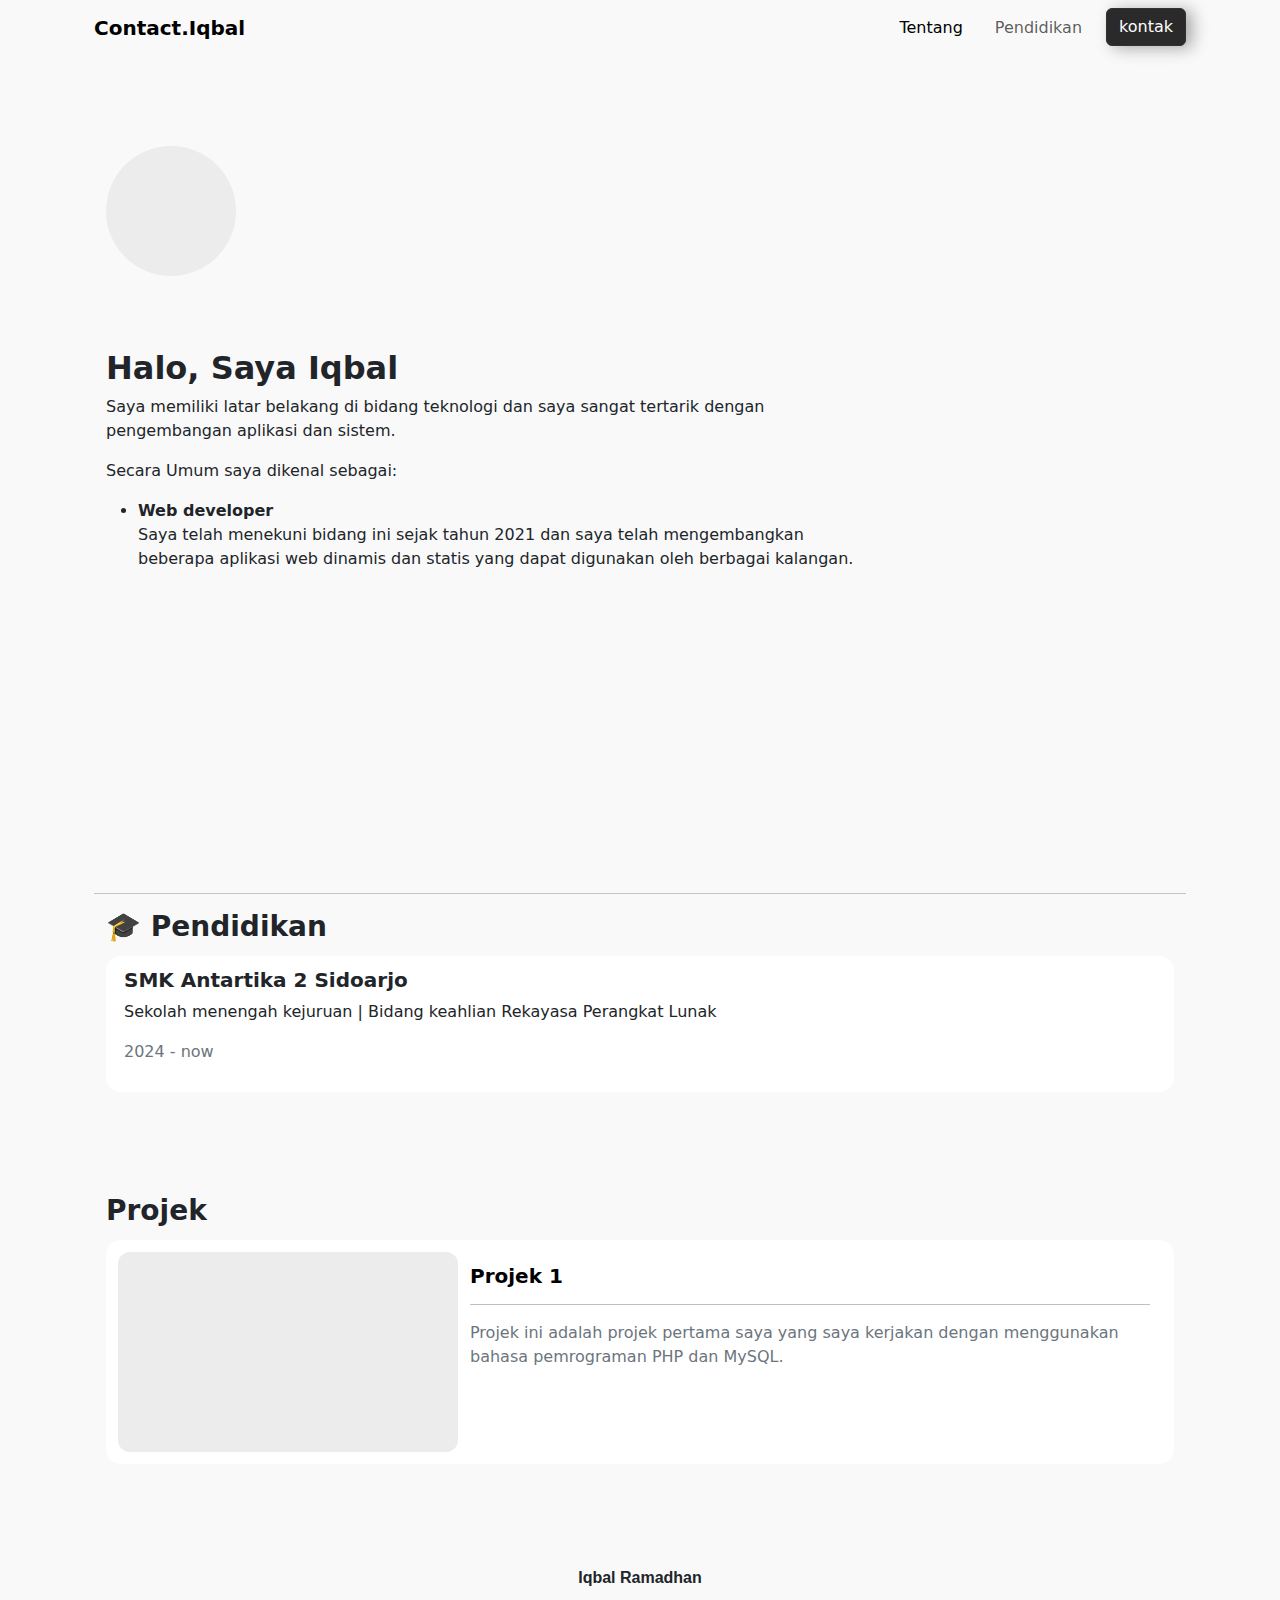
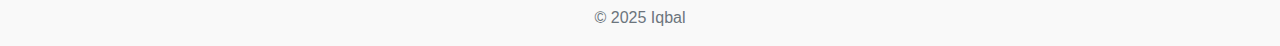
==== index.html @ 74a32083 "initial commit" ====
<!DOCTYPE html>
<html lang="en">

<head>
  <meta charset="UTF-8" />
  <meta name="viewport" content="width=device-width, initial-scale=1.0" />
  <title>Portofolio</title>
  <link rel="icon" href="favicon.ico" />
  <link rel="stylesheet" href="./style/style.css">
  <link rel="stylesheet" href="./style/style2.css">
  <link rel="preconnect" href="https://fonts.googleapis.com">
  <link rel="preconnect" href="https://fonts.gstatic.com" crossorigin>
  <link rel="stylesheet" href="https://cdn.jsdelivr.net/npm/bootstrap-icons@1.11.3/font/bootstrap-icons.min.css">
  <link
    href="https://fonts.googleapis.com/css2?family=Inter:ital,opsz,wght@0,14..32,100..900;1,14..32,100..900&family=Open+Sans:ital,wght@0,300..800;1,300..800&family=Roboto+Condensed:ital,wght@0,100..900;1,100..900&display=swap"
    rel="stylesheet">
  <link href="https://cdn.jsdelivr.net/npm/bootstrap@5.3.3/dist/css/bootstrap.min.css" rel="stylesheet"
    integrity="sha384-QWTKZyjpPEjISv5WaRU9OFeRpok6YctnYmDr5pNlyT2bRjXh0JMhjY6hW+ALEwIH" crossorigin="anonymous" />
</head>

<body>
  <div class="wrapper">
    <div class="container-fluid">
      <div class="container">

        <!-- header navigation bar -->

        <nav class="navbar navbar-expand-lg">
          <div class="container-fluid">
            <a class="navbar-brand" href=""><b>Contact.Iqbal</b></a>
            <button class="navbar-toggler" type="button" data-bs-toggle="collapse" data-bs-target="#navbarNavDropdown"
              aria-controls="navbarNavDropdown" aria-expanded="false" aria-label="Toggle navigation">
              <span class="navbar-toggler-icon"></span>
            </button>
            <div class="collapse navbar-collapse" id="navbarNavDropdown">
              <ul class="navbar-nav ms-auto gap-3">
                <li class="nav-item">
                  <a class="nav-link active" aria-current="page" href="#">Tentang</a>
                </li>
                <li class="nav-item">
                  <a class="nav-link" href="#pendidikan">Pendidikan</a>
                </li>
                <li class="nav-item">
                  <a class="btn btn-primary contact-btn" href="kontak.html">kontak</a>
                </li>
              </ul>
            </div>
          </div>
        </nav>

        <!-- body -->

        <div class="container-fluid">
          <div class="gapper-10"></div>
          <div class="container">
            <div class="image-profile"></div>
          </div>
          <div class="container text-content gap-2">
            <h3 class="text text-secondary"><i class="fa-solid fa-code"></i></h3>
            <div class="gapper-5"></div>
            <h2><b> Halo, Saya Iqbal</b></h2>
            <p>Saya memiliki latar belakang di bidang teknologi dan saya sangat tertarik dengan pengembangan aplikasi
              dan sistem.</p>
            <p>Secara Umum saya dikenal sebagai:</p>
            <ul>
              <li><b>Web developer</b>
                <p>Saya telah menekuni bidang ini sejak tahun 2021 dan saya telah mengembangkan beberapa aplikasi web
                  dinamis dan statis yang dapat digunakan oleh berbagai kalangan.</p>
              </li>
            </ul>
          </div>
          <div class="gapper-30"></div>
          <hr>
          <div class="container">
            <h3 id="pendidikan"><b>🎓 Pendidikan</b></h3>
            <div class="card-item">
              <h5><b>SMK Antartika 2 Sidoarjo</b></h5>
              <p>Sekolah menengah kejuruan | Bidang keahlian Rekayasa Perangkat Lunak</p>
              <p class="text text-secondary">2024 - now</p>
            </div>
          </div>
          <div class="gapper-10"></div>
          <div class="container project-container">
            <h3><b>Projek</b></h3>

            <a href="">
              <div class="card-project">

                <div class="image-project">
                  <img src="" alt="">
                </div>

                <div class="content-project">
                  <h5><b>Projek 1</b></h5>
                  <hr>
                  <p class="text text-secondary">Projek ini adalah projek pertama saya yang saya kerjakan dengan
                    menggunakan bahasa pemrograman PHP dan MySQL.</p>
                </div>

              </div>
            </a>

          </div>
        </div>
      </div>
    </div>

    <!-- footer -->

    <footer>
      <div class="gapper-10"></div>
      <div class="container">
        <p class="text-center"><b>Iqbal Ramadhan</b></p>
        <p class="text-center text-secondary">&copy; 2025 Iqbal</p>
        <div class="d-flex social-media-container gap-3 justify-content-center">
          <a href="https://www.linkedin.com/in/contact-iqbal/"><i class="fa-brands fa-linkedin-in"></i></a>
          <a href="https://github.com/contact-iqbal"><i class="fa-brands fa-github"></i></a>
          <a href="mailto:farisikbal304@gmail.com"><i class="fa-solid fa-envelope"></i></a>
        </div>
      </div>
    </footer>
  </div>


  <script src="https://kit.fontawesome.com/e1288edb06.js" crossorigin="anonymous"></script>
  <script src="https://cdn.jsdelivr.net/npm/bootstrap@5.3.3/dist/js/bootstrap.bundle.min.js"
    integrity="sha384-YvpcrYf0tY3lHB60NNkmXc5s9fDVZLESaAA55NDzOxhy9GkcIdslK1eN7N6jIeHz"
    crossorigin="anonymous"></script>
  <script type="text/javascript" src="https://cdn.weglot.com/weglot.min.js"></script>
</body>

</html>
---- style/style.css ----
body {
    margin: 0;
    font-family: "Inter", sans-serif;
}

.wrapper {
    background-color: #f9f9f9;
}

html {
    scroll-behavior: smooth;
    background-color: #f9f9f9;
}

.image-profile {
    width: 130px;
    height: 130px;
    border-radius: 50%;
    background-color: rgb(236, 236, 236);
}

.text-content {
    padding: 20px;
}

.text-content p {
    max-width: 720px;
}

.contact-btn {
    box-shadow: rgba(74, 74, 74, 0.48) 6px 2px 16px 0px, rgba(255, 255, 255, 0.8) -6px -2px 16px 0px;
}

.card-item {
    padding: 12px 18px 12px 18px;
    margin: 12px 0 12px 0;
    border-radius: 15px;
    background-color: white;
    box-shadow: none;
    transition: all 0.2s;
}

.project-container > a {
    text-decoration: none !important;
    color: black;
}

.card-project {
    width: 100%;
    display: flex;
    border-radius: 15px;
    height: fit-content;
    max-height: 340px;
    background-color: white;
    margin: 12px 0 12px 0;
    padding: 12px;
}

.image-project {
    width: 100%;
    border-radius: 12px;
    max-width: 340px;
    height: 200px;
    background-color: rgb(236, 236, 236);
}

.content-project {
    padding: 12px;
}

.social-media-container a {
    color: black;
}

@media (max-width: 768px) {
    .card-project {
        display: block !important;
        max-height: none;
    }

    .image-project {
        max-width: none;
    }
}
---- style/style2.css ----
.btn-primary{
    --bs-btn-color: #fff;
    --bs-btn-bg: #2a2a2a !important;
    --bs-btn-border-color: #313131 !important;
    --bs-btn-hover-color: #eaeaea !important;
    --bs-btn-hover-bg: #363636 !important;
    --bs-btn-hover-border-color: #0b0b0b !important;
    --bs-btn-focus-shadow-rgb: 49, 132, 253;
    --bs-btn-active-color: #fff;
    --bs-btn-active-bg: #080808 !important;
    --bs-btn-active-border-color: #262626;
    --bs-btn-active-shadow: inset 0 3px 5px rgba(0, 0, 0, 0.125);
    --bs-btn-disabled-color: #fff;
    --bs-btn-disabled-bg: #202020;
    --bs-btn-disabled-border-color: #363636;
}

.gapper-10 {
    width: 100%;
    height: 10vh;
}

.gapper-5 {
    height: 5vh;
}
.gapper-20 {
    height: 20vh;
}
.gapper-30 {
    height: 30vh;
}

footer {
    font-family: Arial, Helvetica, sans-serif;
}
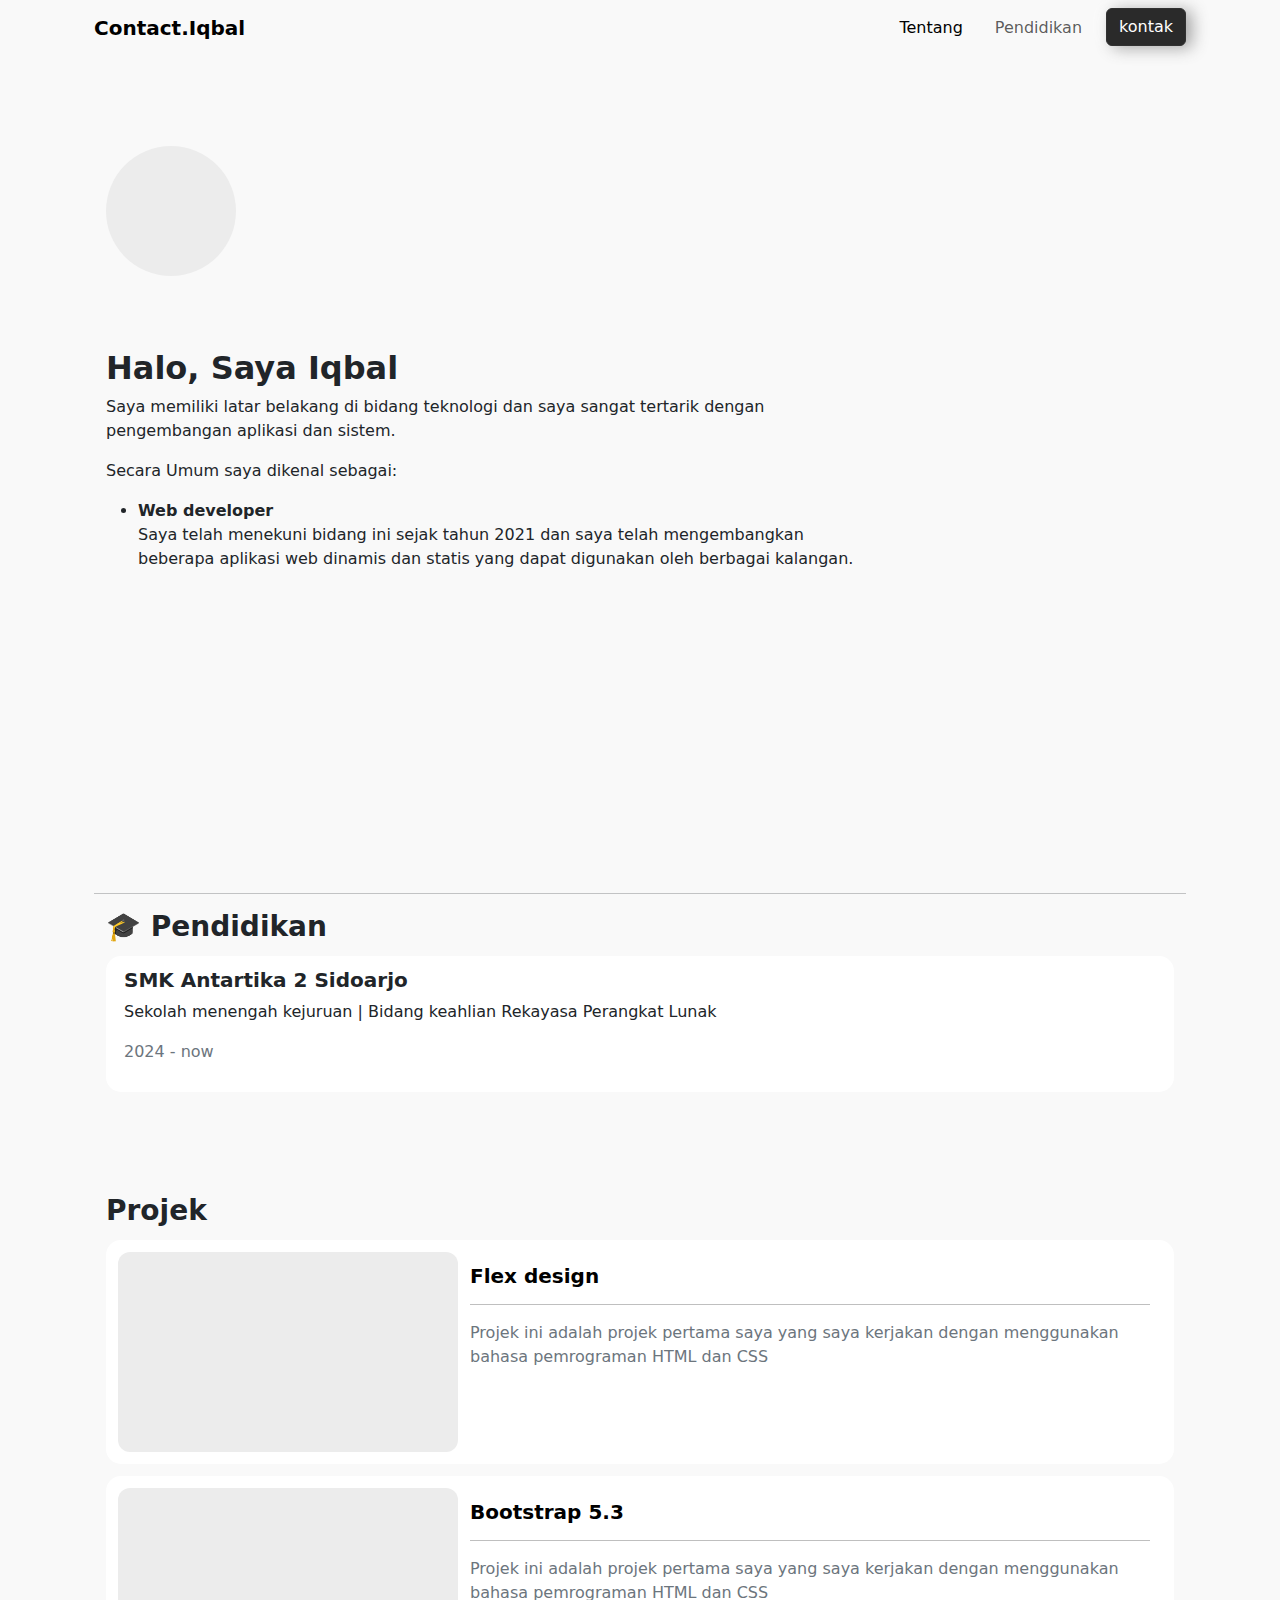
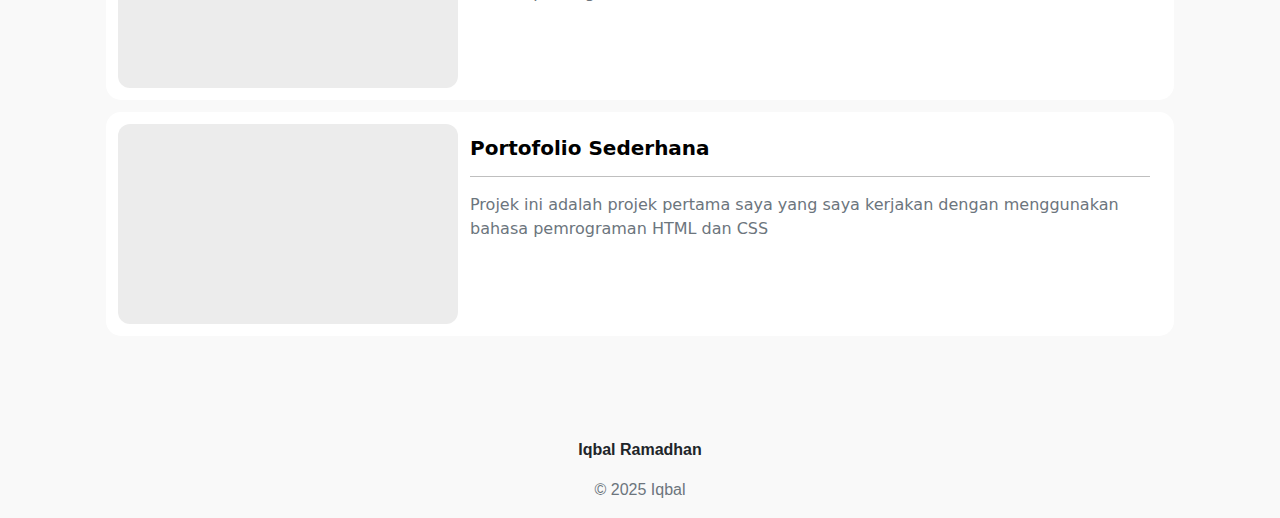
==== commit e4244ea5: "Update index.html" ====
--- a/index.html
+++ b/index.html
@@ -4,7 +4,7 @@
 <head>
   <meta charset="UTF-8" />
   <meta name="viewport" content="width=device-width, initial-scale=1.0" />
-  <title>Portofolio</title>
+  <title>contact.iqbal</title>
   <link rel="icon" href="favicon.ico" />
   <link rel="stylesheet" href="./style/style.css">
   <link rel="stylesheet" href="./style/style2.css">
@@ -91,10 +91,42 @@
                 </div>
 
                 <div class="content-project">
-                  <h5><b>Projek 1</b></h5>
+                  <h5><b>Flex design</b></h5>
                   <hr>
                   <p class="text text-secondary">Projek ini adalah projek pertama saya yang saya kerjakan dengan
-                    menggunakan bahasa pemrograman PHP dan MySQL.</p>
+                    menggunakan bahasa pemrograman HTML dan CSS</p>
+                </div>
+
+              </div>
+            </a>
+            <a href="">
+              <div class="card-project">
+
+                <div class="image-project">
+                  <img src="" alt="">
+                </div>
+
+                <div class="content-project">
+                  <h5><b>Bootstrap 5.3</b></h5>
+                  <hr>
+                  <p class="text text-secondary">Projek ini adalah projek pertama saya yang saya kerjakan dengan
+                    menggunakan bahasa pemrograman HTML dan CSS</p>
+                </div>
+
+              </div>
+            </a>
+            <a href="">
+              <div class="card-project">
+
+                <div class="image-project">
+                  <img src="" alt="">
+                </div>
+
+                <div class="content-project">
+                  <h5><b>Portofolio Sederhana</b></h5>
+                  <hr>
+                  <p class="text text-secondary">Projek ini adalah projek pertama saya yang saya kerjakan dengan
+                    menggunakan bahasa pemrograman HTML dan CSS</p>
                 </div>
 
               </div>
@@ -129,4 +161,4 @@
   <script type="text/javascript" src="https://cdn.weglot.com/weglot.min.js"></script>
 </body>
 
-</html>+</html>
